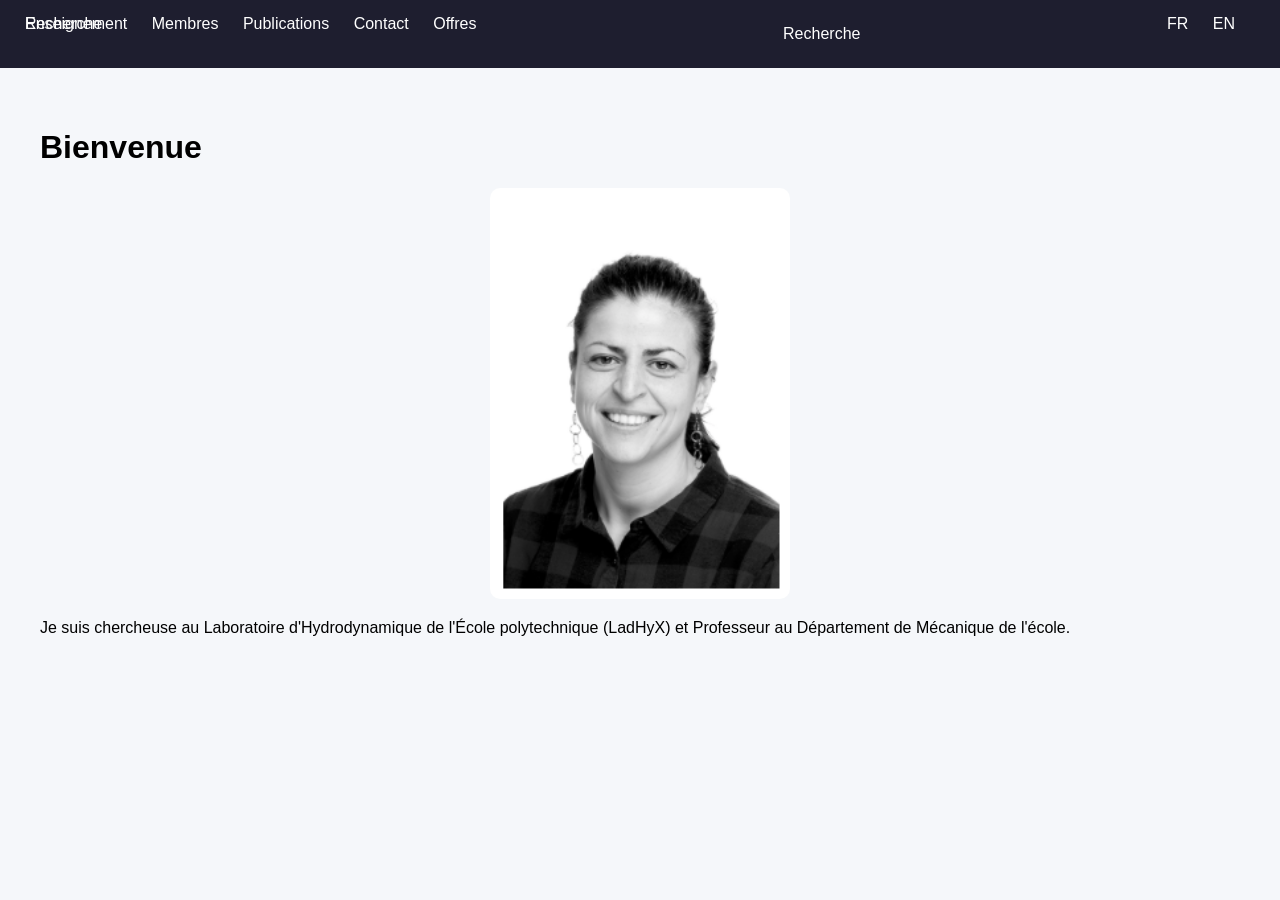
==== index.html @ 7f7d0d6a "Update index.html" ====
<!DOCTYPE html>
<html lang="fr">
<head>
<meta charset="UTF-8">
<title>Accueil</title>
<link rel="stylesheet" href="style.css">
</head>

<body>


<!-- NAVBAR -->
<nav>
    <div>
        
        <!-- MENU DÉROULANT RESEARCH -->
        <div class="dropdown">
            <a href="research.html">Recherche</a>

            <div class="dropdown-content">
                <a href="#sport">Physique du sport</a>
                <a href="#fluides">Mécanique des fluides</a>
                <a href="#morpho">Morphogénèse</a>
            </div>
        </div>
        
        <a href="teaching.html">Enseignement</a>
        <a href="people.html">Membres</a>
        <a href="publications.html">Publications</a>
        <a href="contact.html">Contact</a>
        <a href="jobs.html">Offres</a>
        
    </div>


    <a href="research.html">Recherche</a>
    <div class="dropdown-content">
        <a href="research.html#sport">Physique du sport</a>
        <a href="research.html#fluides">Mécanique des fluides</a>
        <a href="research.html#morpho">Morphogénèse</a>
          </div>
</div>  


  

    <div class="lang">
        <a href="index.html">FR</a>
        <a href="index_en.html">EN</a>
    </div>
</nav>

<div class="container">
    <h1>Bienvenue</h1>
    <img src="photo.png" class="hero-img">

    <p>Je suis chercheuse au Laboratoire d'Hydrodynamique de l'École polytechnique (LadHyX) et Professeur au Département de Mécanique de l'école. </p>
</div>

</body>
</html>
---- style.css ----
body {
    font-family: 'Segoe UI', sans-serif;
    margin: 0;
    background: #f5f7fa;
}

/* NAVBAR */
nav {
    display: flex;
    justify-content: space-between;
    background: #1e1e2f;
    padding: 15px;
    position: sticky;
    top: 0;
}

nav a {
    color: white;
    margin: 10px;
    text-decoration: none;
}

/* Dropdown */
.dropdown {
    position: absolute;
    display: inline-block;
}

.dropdown-content {
    display: none;
    position: absolute;
    background: #1e1e2f;
    min-width: 200px;
}

.dropdown-content a {
    display: block;
    padding: 10px;
    color: white;
}

.dropdown:hover .dropdown-content {
    display: block;
}

.lang {
    margin-right: 20px;
}

/* CONTAINER */
.container {
    padding: 40px;
}

/* GRID (responsive) */
.grid {
    display: grid;
    grid-template-columns: repeat(auto-fit, minmax(250px, 1fr));
    gap: 20px;
}

/* CARD */
.card {
    background: white;
    padding: 20px;
    border-radius: 10px;
    transition: 0.3s;
}

.card:hover {
    transform: scale(1.03);
}

/* IMAGE */
img {
    width: 100%;
    border-radius: 10px;
}

/* IMAGE TAILLE */
.hero-img {
    width: 300px;        /* taille */
    display: block;
    margin: 20px auto;   /* centre horizontal */
}

/* MOBILE */
@media (max-width: 600px) {
    nav {
        flex-direction: column;
    }
}
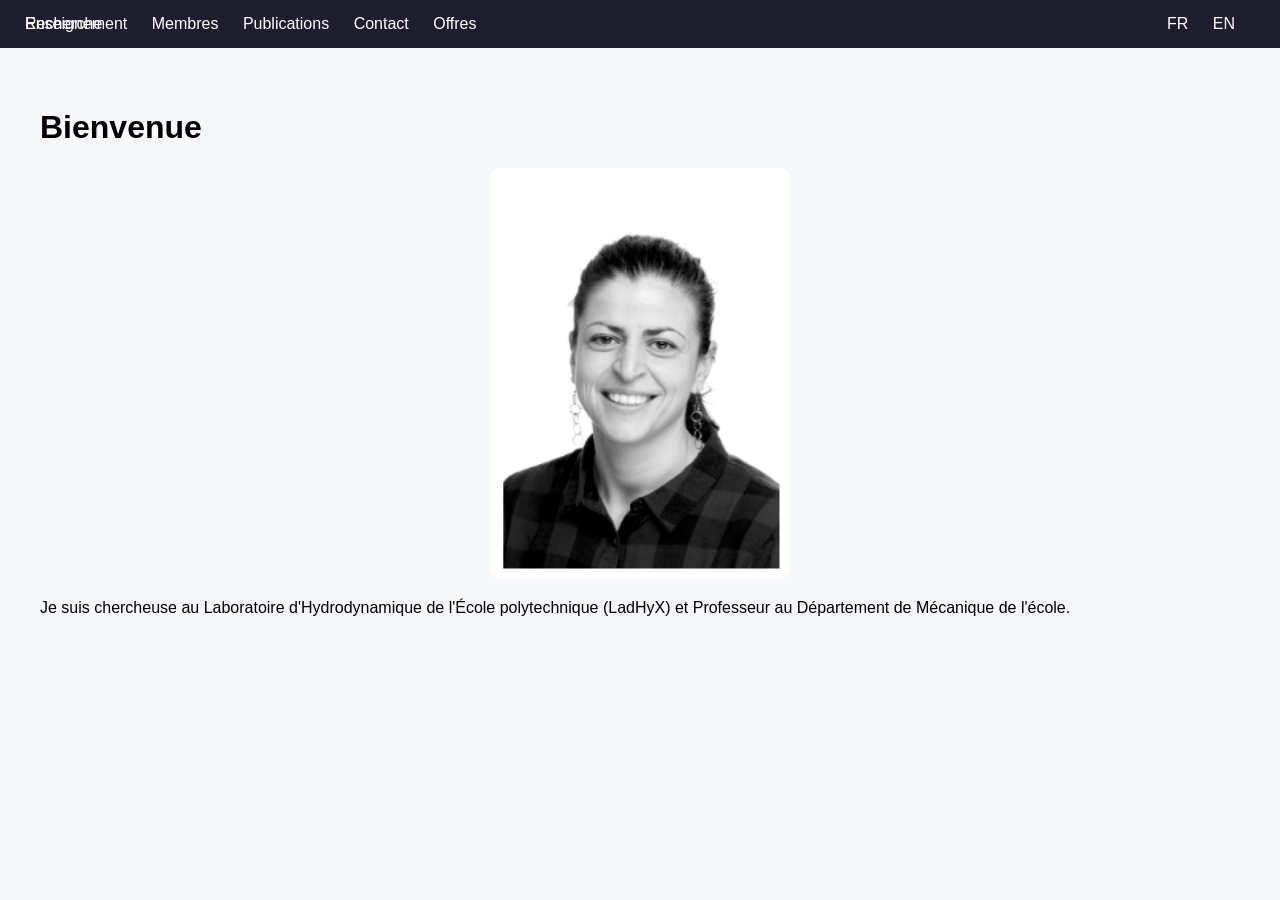
==== commit 990ecbd4: "Update index.html" ====
--- a/index.html
+++ b/index.html
@@ -33,17 +33,6 @@
     </div>
 
 
-    <a href="research.html">Recherche</a>
-    <div class="dropdown-content">
-        <a href="research.html#sport">Physique du sport</a>
-        <a href="research.html#fluides">Mécanique des fluides</a>
-        <a href="research.html#morpho">Morphogénèse</a>
-          </div>
-</div>  
-
-
-  
-
     <div class="lang">
         <a href="index.html">FR</a>
         <a href="index_en.html">EN</a>
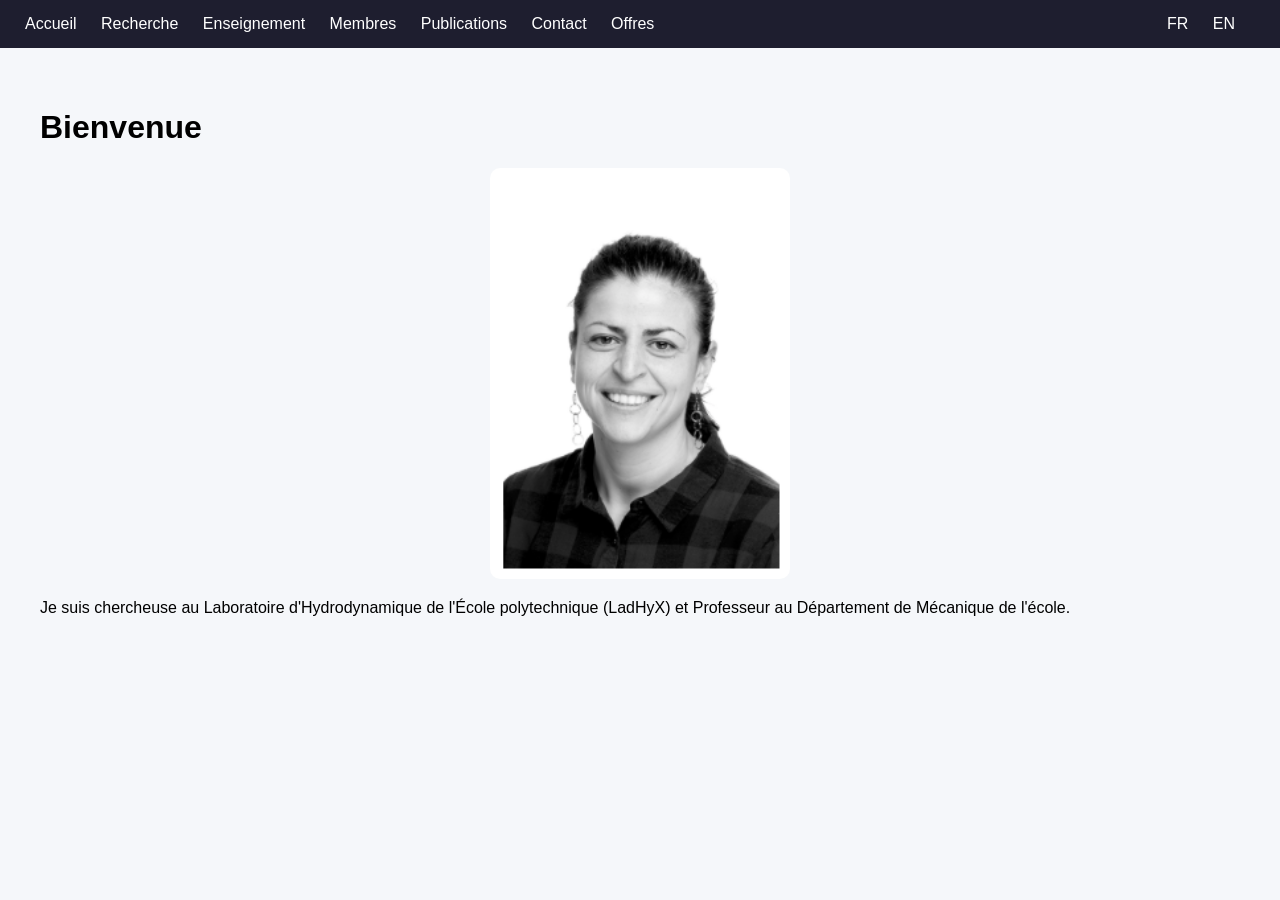
==== commit 07858940: "Update index.html" ====
--- a/index.html
+++ b/index.html
@@ -1,17 +1,19 @@
 <!DOCTYPE html>
 <html lang="fr">
+    
 <head>
 <meta charset="UTF-8">
 <title>Accueil</title>
+    
 <link rel="stylesheet" href="style.css">
 </head>
-
+    
 <body>
-
 
 <!-- NAVBAR -->
 <nav>
     <div>
+        <a href="index.html">Accueil</a>
         
         <!-- MENU DÉROULANT RESEARCH -->
         <div class="dropdown">
@@ -30,15 +32,62 @@
         <a href="contact.html">Contact</a>
         <a href="jobs.html">Offres</a>
         
-    </div>
+    </div>    
+
+<!-- STYLE spécifique aux onglets -->
+<style>
+.tabs {
+    display: flex;
+    gap: 10px;
+    margin-bottom: 20px;
+}
+
+.tabs button {
+    padding: 10px;
+    border: none;
+    background: #ddd;
+    cursor: pointer;
+}
+.tabs button.active {
+    background: #1e1e2f;
+    color: white;
+}
+
+.tab-content {
+    display: none;
+}
+
+.tab-content.active {
+    display: block;
+}
+</style>
+
+<!-- JAVASCRIPT pour les onglets -->
+<script>
+function openTab(tabName, el) {
+    let tabs = document.getElementsByClassName("tab-content");
+    for (let t of tabs) t.style.display = "none";
+
+    let buttons = document.querySelectorAll(".tabs button");
+    buttons.forEach(b => b.classList.remove("active"));
+
+    document.getElementById(tabName).style.display = "block";
+    el.classList.add("active");
+}
+</script>
 
 
+
+
+  <!-- LANGUE -->
     <div class="lang">
         <a href="index.html">FR</a>
         <a href="index_en.html">EN</a>
     </div>
 </nav>
 
+
+    <!-- CONTENU -->
 <div class="container">
     <h1>Bienvenue</h1>
     <img src="photo.png" class="hero-img">
--- a/style.css
+++ b/style.css
@@ -10,8 +10,6 @@
     justify-content: space-between;
     background: #1e1e2f;
     padding: 15px;
-    position: sticky;
-    top: 0;
 }
 
 nav a {
@@ -22,7 +20,7 @@
 
 /* Dropdown */
 .dropdown {
-    position: absolute;
+    position: relative;
     display: inline-block;
 }
 
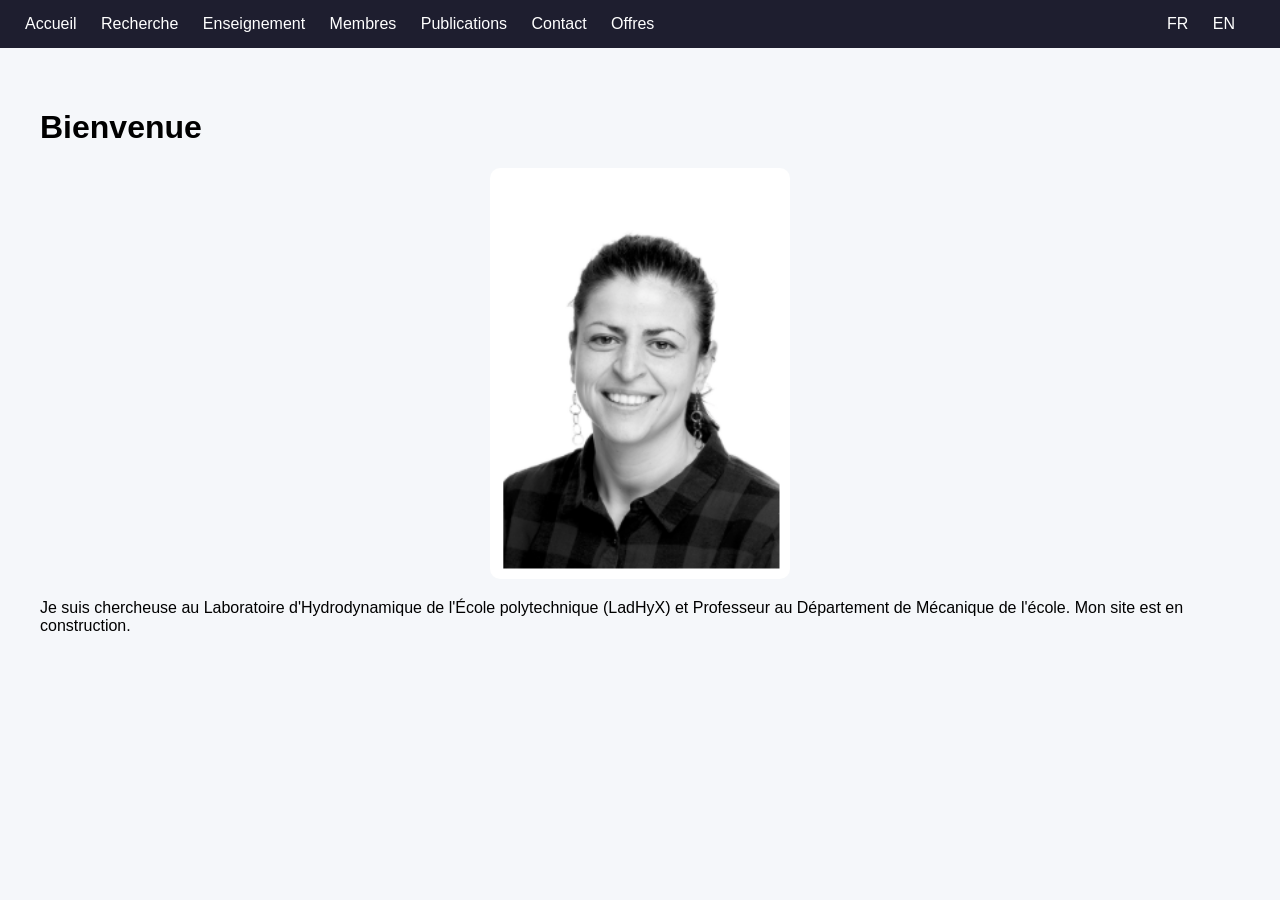
==== commit 2e86d36f: "Update index.html" ====
--- a/index.html
+++ b/index.html
@@ -92,7 +92,7 @@
     <h1>Bienvenue</h1>
     <img src="photo.png" class="hero-img">
 
-    <p>Je suis chercheuse au Laboratoire d'Hydrodynamique de l'École polytechnique (LadHyX) et Professeur au Département de Mécanique de l'école. </p>
+    <p>Je suis chercheuse au Laboratoire d'Hydrodynamique de l'École polytechnique (LadHyX) et Professeur au Département de Mécanique de l'école. Mon site est en construction. </p>
 </div>
 
 </body>
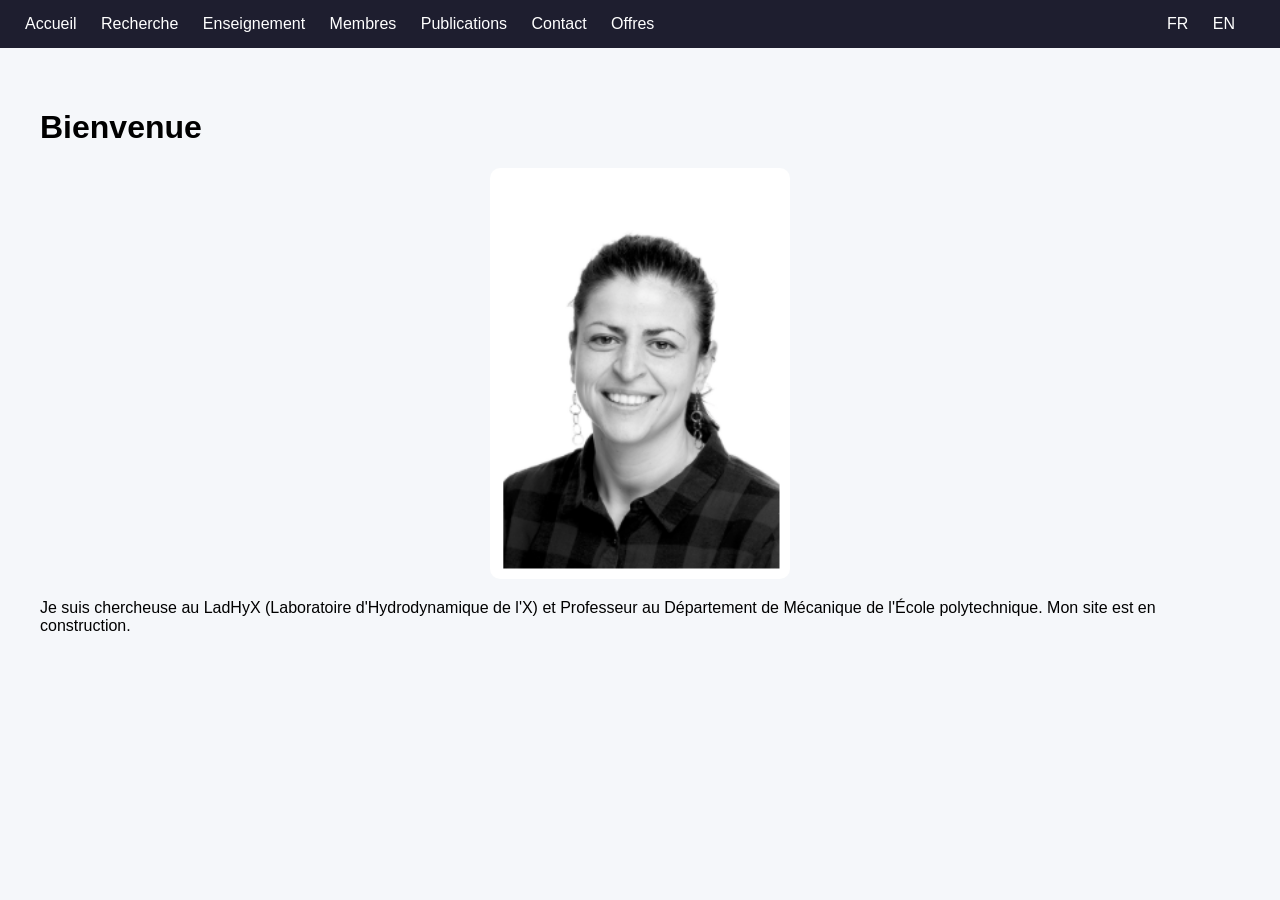
==== commit 879aa139: "Update index.html" ====
--- a/index.html
+++ b/index.html
@@ -14,25 +14,20 @@
 <nav>
     <div>
         <a href="index.html">Accueil</a>
-        
-        <!-- MENU DÉROULANT RESEARCH -->
-        <div class="dropdown">
-            <a href="research.html">Recherche</a>
-
-            <div class="dropdown-content">
-                <a href="#sport">Physique du sport</a>
-                <a href="#fluides">Mécanique des fluides</a>
-                <a href="#morpho">Morphogénèse</a>
-            </div>
-        </div>
-        
+        <a href="research.html">Recherche</a>
         <a href="teaching.html">Enseignement</a>
         <a href="people.html">Membres</a>
         <a href="publications.html">Publications</a>
         <a href="contact.html">Contact</a>
-        <a href="jobs.html">Offres</a>
-        
+        <a href="jobs.html">Offres</a>  
     </div>    
+
+ <!-- LANGUE -->
+    <div class="lang">
+        <a href="index.html">FR</a>
+        <a href="index_en.html">EN</a>
+    </div>
+</nav>    
 
 <!-- STYLE spécifique aux onglets -->
 <style>
@@ -79,20 +74,12 @@
 
 
 
-  <!-- LANGUE -->
-    <div class="lang">
-        <a href="index.html">FR</a>
-        <a href="index_en.html">EN</a>
-    </div>
-</nav>
-
-
     <!-- CONTENU -->
 <div class="container">
     <h1>Bienvenue</h1>
     <img src="photo.png" class="hero-img">
 
-    <p>Je suis chercheuse au Laboratoire d'Hydrodynamique de l'École polytechnique (LadHyX) et Professeur au Département de Mécanique de l'école. Mon site est en construction. </p>
+    <p>Je suis chercheuse au LadHyX (Laboratoire d'Hydrodynamique de l'X) et Professeur au Département de Mécanique de l'École polytechnique. Mon site est en construction. </p>
 </div>
 
 </body>
